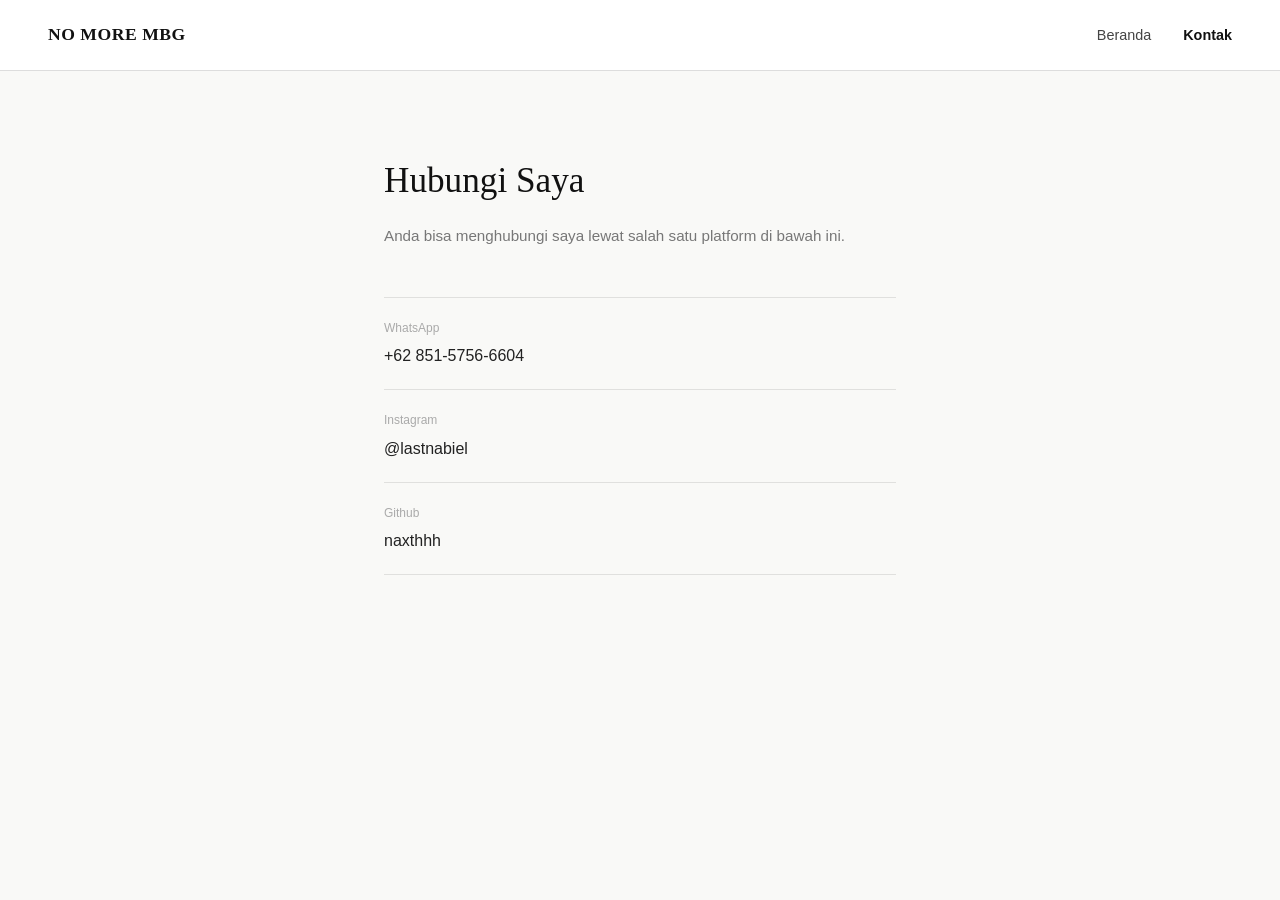
==== contact.html @ 88bd63a3 "First Commit" ====
<!DOCTYPE html>
<html lang="en">
<head>
    <meta charset="UTF-8">
    <meta name="viewport" content="width=device-width, initial-scale=1.0">
    <title>Kontak</title>
    <link rel="stylesheet" href="style.css">
</head>
<body>
 
    <nav>
        <a class="logo" href="index.html">NO MORE MBG</a>
        <ul>
            <li><a href="index.html">Beranda</a></li>
            <li><a href="contact.html" class="active">Kontak</a></li>
        </ul>
    </nav>

    <section class="kontak-saya">
        <h1>Hubungi Saya</h1>
        <p class="subtitle">Anda bisa menghubungi saya lewat salah satu platform di bawah ini.</p>

        <ul class="list-kontak">

            <li>
                <div class="label-kontak">WhatsApp</div>
                <div class="value">
                    <a href="https://wa.me/6285157566604" target="_blank" rel="noopener">+62 851-5756-6604</a>
                </div>
            </li>

            <li>
                <div class="label-kontak">Instagram</div>
                <div class="value">
                    <a href="https://www.instagram.com/lastnabiel" target="_blank" rel="noopener">@lastnabiel</a>
                </div>
            </li>

            <li>
                <div class="label-kontak">Github</div>
                <div class="value">
                    <a href="https://github.com/naxthhh" target="_blank" rel="noopener">naxthhh</a>
                </div>
            </li>

        </ul>

    </section>

</body> 
</html>
---- style.css ----
* {
    margin: 0;
    padding: 0;
    box-sizing: border-box;
}

body {
    font-family: 'Georgia', serif;
    background-color: #f9f9f7;
    color: #222;
    line-height: 1.7;
}

/*navbar*/

nav {
    display: flex;
    justify-content: space-between;
    align-items: center;
    padding: 20px 48px;
    border-bottom: 1px solid #ddd;
    background-color: #fff;
}

nav .logo {
    font-size: 1.1rem;
    font-weight: bold;
    letter-spacing: 0.03em;
    color: #111;
    text-decoration: none;
}

nav ul {
    display: flex;
    list-style: none;
    gap: 32px;
}

nav ul li a {
    text-decoration: none;
    color: #444;
    font-family: 'Helvetica Neue', sans-serif;
    font-size: 0.9rem;
    transition: color 0.2s;
}

nav ul li a:hover {
    color: #111;
}

nav ul li a.active {
    color: #111;
    font-weight: 600;
}

/*index.html*/

.utama {
    max-width: 900px;
    margin: 80px auto 60px;
    padding: 0 24px;
}

.utama h1 {
    font-size: 2.4rem;
    margin-bottom: 20px;
    line-height: 1.25;
    font-weight: normal;
    color: #111;
    text-align: center;
}

.utama p {
    font-size: 1.05rem;
    max-width: 580px;
    color: #555;
    text-align: justify;
    margin: 0 auto;
}

.hero p + p {
    margin-top: 16px;
}

.divider {
    width: 100%;
    height: 2px;
    background-color: #bbb;
    margin: 36px 0;
}

.gambar {
    max-width: 700px;
    margin: 0 auto 80px;
    padding: 0 24px;
}

.gambar h2 {
    font-size: 1rem;
    font-family: 'Helvetica Neue', sans-serif;
    font-weight: 600;
    color: #888;
    margin-bottom: 20px;
}

.foto {
    display: grid;
    grid-template-columns: 1fr 1fr;
    gap: 16px;
}

.foto-item {
    overflow: hidden;
    border-radius: 4px;
    background-color: #e5e5e3;
}

.foto-item img {
    width: 100%;
    height: auto;
    display: block;
}

.caption {
    padding: 10px 12px;
    font-family: 'Helvetica Neue', sans-serif;
    font-size: 0.8rem;
    color: #777;
}

/*contact.html*/

.kontak-saya {
    max-width: 560px;
    margin: 80px auto 100px;
    padding: 0 24px;
}

.kontak-saya h1 {
    font-size: 2.2rem;
    font-weight: normal;
    margin-bottom: 12px;
    color: #111;
}

.kontak-saya .subtitle {
    font-family: 'Helvetica Neue', sans-serif;
    font-size: 0.95rem;
    color: #777;
    margin-bottom: 48px;
}

.list-kontak {
    list-style: none;
    display: flex;
    flex-direction: column;
}

.list-kontak li {
    border-top: 1px solid #e0e0de;
    padding: 20px 0;
}

.list-kontak li:last-child {
    border-bottom: 1px solid #e0e0de;
}

.label-kontak {
    font-family: 'Helvetica Neue', sans-serif;
    font-size: 0.75rem;
    color: #aaa;
    margin-bottom: 4px;
}

.value {
    font-family: 'Helvetica Neue', sans-serif;
    font-size: 1rem;
    color: #222;
}

.value a {
    text-decoration: none;
    color: #222;
    transition: color 0.2s;
}

.value a:hover {
    color: #000;
    text-decoration: underline;
}

/*2 halaman*/

@media (max-width: 600px) {
    nav {
        padding: 16px 20px;
    }

    nav ul {
    gap: 20px;
    }

    .utama {
    margin: 48px auto 40px;
    }

    .utama h1 {
    font-size: 1.7rem;
    }

    .foto {
    grid-template-columns: 1fr;
    }

    .kontak-saya {
    margin: 48px auto 60px;
    }

    .kontak-saya h1 {
    font-size: 1.7rem;
    }
}
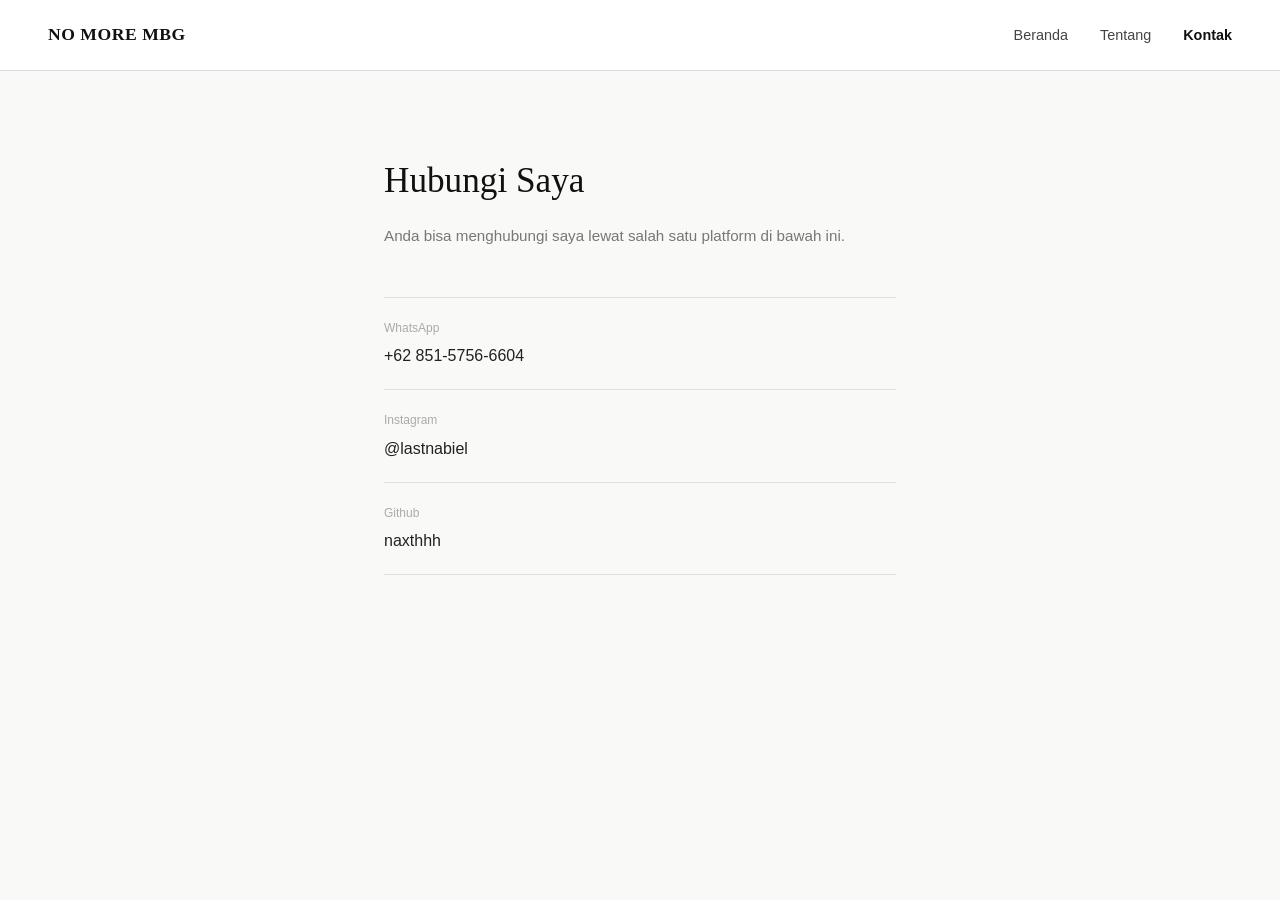
==== commit a302d3cb: "feat: tambah halaman tentang" ====
--- a/contact.html
+++ b/contact.html
@@ -7,11 +7,12 @@
     <link rel="stylesheet" href="style.css">
 </head>
 <body>
- 
+
     <nav>
         <a class="logo" href="index.html">NO MORE MBG</a>
         <ul>
             <li><a href="index.html">Beranda</a></li>
+            <li><a href="tentang.html">Tentang</a></li>
             <li><a href="contact.html" class="active">Kontak</a></li>
         </ul>
     </nav>
@@ -26,9 +27,8 @@
                 <div class="label-kontak">WhatsApp</div>
                 <div class="value">
                     <a href="https://wa.me/6285157566604" target="_blank" rel="noopener">+62 851-5756-6604</a>
-                </div>
             </li>
-
+            
             <li>
                 <div class="label-kontak">Instagram</div>
                 <div class="value">
--- a/style.css
+++ b/style.css
@@ -219,4 +219,118 @@
     .kontak-saya h1 {
     font-size: 1.7rem;
     }
+}
+
+/*tentang.html*/
+
+.tentang {
+    max-width: 900px;
+    margin: 80px auto 60px;
+    padding: 0 24px;
+}
+
+.tentang h1 {
+    font-size: 2.4rem;
+    font-weight: normal;
+    line-height: 1.25;
+    margin-bottom: 20px;
+    color: #111;
+    text-align: center;
+}
+
+.tentang p {
+    font-size: 1.05rem;
+    line-height: 1.75;
+    color: #555;
+    max-width: 700px;
+    text-align: justify;
+    margin-bottom: 20px;
+    text-wrap: pretty;
+}
+
+.tentang .divider {
+    margin: 36px 0;
+}
+
+.tentang h2 {
+    font-family: 'Helvetica Neue', sans-serif;
+    font-size: 0.95rem;
+    font-weight: 600;
+    color: #888;
+    text-transform: uppercase;
+    letter-spacing: 0.08em;
+    margin: 40px 0 16px;
+}
+
+.tentang p {
+    font-size: 1.05rem;
+    color: #555;
+    margin-bottom: 16px;
+}
+
+.prinsip {
+    list-style: none;
+    display: flex;
+    flex-direction: column;
+    gap: 20px;
+}
+
+.prinsip li {
+    display: flex;
+    gap: 20px;
+    align-items: flex-start;
+}
+
+.prinsip .angka {
+    font-family: 'Helvetica Neue', sans-serif;
+    font-size: 0.85rem;
+    color: #aaa;
+    padding-top: 3px;
+}
+
+.prinsip strong {
+    display: block;
+    font-family: 'Helvetica Neue', sans-serif;
+    font-size: 1rem;
+    color: #111;
+    margin-bottom: 4px;
+}
+
+.prinsip p {
+    font-size: 0.95rem;
+    color: #666;
+    margin: 0;
+}
+
+.aksi {
+    list-style: none;
+    padding-left: 0;
+}
+
+.aksi li {
+    padding: 14px 0 14px 24px;
+    border-top: 1px solid #e0e0de;
+    font-size: 0.95rem;
+    color: #555;
+    position: relative;
+}
+
+.aksi li:last-child {
+    border-bottom: 1px solid #e0e0de;
+}
+
+.aksi li::before {
+    content: "—";
+    position: absolute;
+    left: 0;
+    color: #bbb;
+}
+
+@media (max-width: 600px) {
+    .tentang {
+        margin: 48px auto 60px;
+    }
+    .tentang h1 {
+        font-size: 1.7rem;
+    }
 }
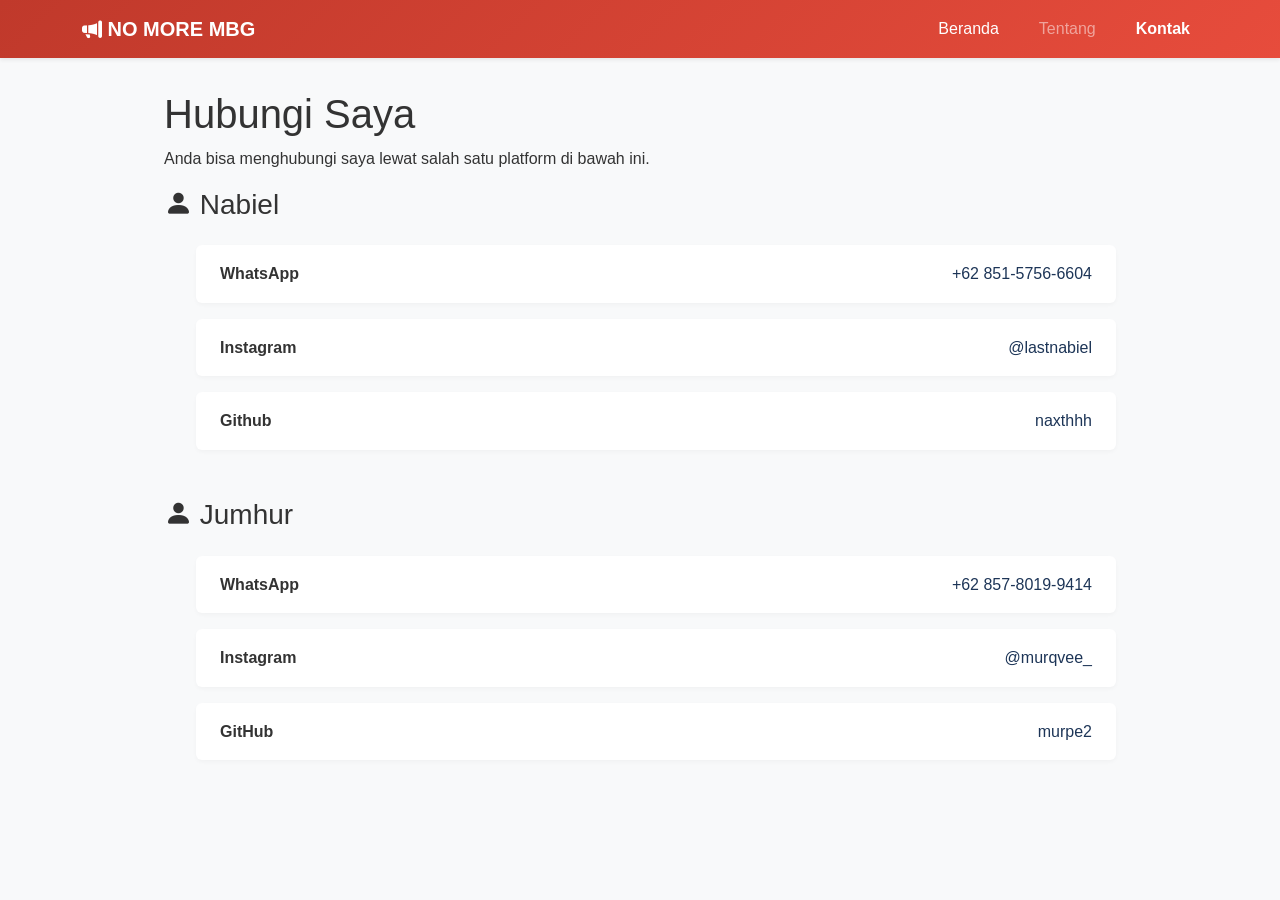
==== commit e9a38120: "feat: nambah navbar bootstrap" ====
--- a/contact.html
+++ b/contact.html
@@ -4,25 +4,44 @@
     <meta charset="UTF-8">
     <meta name="viewport" content="width=device-width, initial-scale=1.0">
     <title>Kontak</title>
+    <link href="https://cdn.jsdelivr.net/npm/bootstrap@5.3.3/dist/css/bootstrap.min.css" rel="stylesheet">
+    <link rel="stylesheet" href="https://cdn.jsdelivr.net/npm/bootstrap-icons@1.11.3/font/bootstrap-icons.css">
     <link rel="stylesheet" href="style.css">
 </head>
 <body>
 
-    <nav>
-        <a class="logo" href="index.html">NO MORE MBG</a>
-        <ul>
-            <li><a href="index.html">Beranda</a></li>
-            <li><a href="tentang.html">Tentang</a></li>
-            <li><a href="contact.html" class="active">Kontak</a></li>
-        </ul>
+    <nav class="navbar navbar-expand-lg navbar-dark sticky-top shadow-sm" style="background: linear-gradient(135deg, #c0392b, #e74c3c);">
+        <div class="container">
+            <a class="navbar-brand fw-bold text-white" href="index.html">
+                <i class="bi bi-megaphone-fill"></i> NO MORE MBG
+            </a>
+            <button class="navbar-toggler" type="button" data-bs-toggle="collapse" data-bs-target="#navMenu">
+                <span class="navbar-toggler-icon"></span>
+            </button>
+            <div class="collapse navbar-collapse" id="navMenu">
+                <ul class="navbar-nav ms-auto">
+                    <li class="nav-item">
+                        <a class="nav-link text-white" href="index.html">Beranda</a>
+                    </li>
+                    <li class="nav-item">
+                        <a class="nav-link text-white-50" href="tentang.html">Tentang</a>
+                    </li>
+                    <li class="nav-item">
+                        <a class="nav-link active text-white fw-bold" href="contact.html">Kontak</a>
+                    </li>
+                </ul>
+            </div>
+        </div>
     </nav>
 
     <section class="kontak-saya">
         <h1>Hubungi Saya</h1>
         <p class="subtitle">Anda bisa menghubungi saya lewat salah satu platform di bawah ini.</p>
 
+        <h3 class="kontak-name">
+            <i class="bi bi-person-fill"></i> Nabiel
+        </h3>
         <ul class="list-kontak">
-
             <li>
                 <div class="label-kontak">WhatsApp</div>
                 <div class="value">
@@ -42,10 +61,38 @@
                     <a href="https://github.com/naxthhh" target="_blank" rel="noopener">naxthhh</a>
                 </div>
             </li>
-
         </ul>
 
+        <h3 class="kontak-nama mt-5">
+        <i class="bi bi-person-fill"></i> Jumhur
+    </h3>
+    <ul class="list-kontak">
+        <li>
+            <div class="label-kontak">WhatsApp</div>
+            <div class="value">
+                <a href="https://wa.me/6285780199414?s=t" target="_blank" rel="noopener">
+                    +62 857-8019-9414
+                </a>
+            </div>
+        </li>
+        <li>
+            <div class="label-kontak">Instagram</div>
+            <div class="value">
+                <a href="https://www.instagram.com/murqvee_?stkn=OGQ2ZXljYXV6aHVi" target="_blank" rel="noopener">
+                    @murqvee_
+                </a>
+            </div>
+        </li>
+        <li>
+            <div class="label-kontak">GitHub</div>
+            <div class="value">
+                <a href="https://github.com/murpe2" target="_blank" rel="noopener">
+                    murpe2
+                </a>
+            </div>
+        </li>
+    </ul>
     </section>
-
+<script src="https://cdn.jsdelivr.net/npm/bootstrap@5.3.3/dist/js/bootstrap.bundle.min.js"></script>
 </body> 
 </html>
--- a/style.css
+++ b/style.css
@@ -1,336 +1,229 @@
 * {
+    box-sizing: border-box;
     margin: 0;
     padding: 0;
-    box-sizing: border-box;
 }
 
 body {
-    font-family: 'Georgia', serif;
-    background-color: #f9f9f7;
-    color: #222;
-    line-height: 1.7;
-}
-
-/*navbar*/
+    font-family: -apple-system, BlinkMacSystemFont, "Segoe UI", Roboto, Oxygen, Ubuntu, Cantarell, sans-serif;
+    line-height: 1.6;
+    color: #333;
+    background-color: #f8f9fa;
+    padding-bottom: 2rem;
+}
+
+img {
+    max-width: 100%;
+    height: auto;
+    display: block;
+}
 
 nav {
     display: flex;
     justify-content: space-between;
     align-items: center;
-    padding: 20px 48px;
-    border-bottom: 1px solid #ddd;
-    background-color: #fff;
+    background-color: #1a1a1a;
+    padding: 1rem 2rem;
+    box-shadow: 0 2px 5px rgba(0,0,0,0.1);
 }
 
 nav .logo {
-    font-size: 1.1rem;
+    color: #ffffff;
+    font-weight: 700;
+    font-size: 1.25rem;
+    text-decoration: none;
+}
+
+nav ul {
+    display: flex;
+    list-style: none;
+    gap: 1.5rem;
+}
+
+nav ul li a {
+    color: #cccccc;
+    text-decoration: none;
+    transition: color 0.3s ease;
+}
+
+nav ul li a:hover,
+nav ul li a.active {
+    color: #ffffff;
     font-weight: bold;
-    letter-spacing: 0.03em;
-    color: #111;
-    text-decoration: none;
-}
-
-nav ul {
-    display: flex;
-    list-style: none;
-    gap: 32px;
-}
-
-nav ul li a {
-    text-decoration: none;
-    color: #444;
-    font-family: 'Helvetica Neue', sans-serif;
-    font-size: 0.9rem;
-    transition: color 0.2s;
-}
-
-nav ul li a:hover {
-    color: #111;
-}
-
-nav ul li a.active {
-    color: #111;
-    font-weight: 600;
-}
-
-/*index.html*/
-
-.utama {
-    max-width: 900px;
-    margin: 80px auto 60px;
-    padding: 0 24px;
-}
-
-.utama h1 {
-    font-size: 2.4rem;
-    margin-bottom: 20px;
-    line-height: 1.25;
-    font-weight: normal;
-    color: #111;
+}
+
+section {
+    max-width: 1000px;
+    margin: 2rem auto;
+    padding: 0 1.5rem;
+}
+
+.divider {
+    height: 4px;
+    width: 60px;
+    background-color: #e63946;
+    margin: 1rem 0 1.5rem 0;
+}
+
+.gambar .foto {
+    display: flex;
+    flex-wrap: wrap;
+    gap: 1.5rem;
+    margin-top: 1.5rem;
+}
+
+.foto-item {
+    flex: 1 1 300px; 
+    border-radius: 8px;
+    overflow: hidden;
+    box-shadow: 0 4px 6px rgba(0,0,0,0.05);
     text-align: center;
-}
-
-.utama p {
-    font-size: 1.05rem;
-    max-width: 580px;
-    color: #555;
-    text-align: justify;
-    margin: 0 auto;
-}
-
-.hero p + p {
-    margin-top: 16px;
-}
-
-.divider {
-    width: 100%;
-    height: 2px;
-    background-color: #bbb;
-    margin: 36px 0;
-}
-
-.gambar {
-    max-width: 700px;
-    margin: 0 auto 80px;
-    padding: 0 24px;
-}
-
-.gambar h2 {
-    font-size: 1rem;
-    font-family: 'Helvetica Neue', sans-serif;
-    font-weight: 600;
-    color: #888;
-    margin-bottom: 20px;
-}
-
-.foto {
-    display: grid;
-    grid-template-columns: 1fr 1fr;
-    gap: 16px;
-}
-
-.foto-item {
-    overflow: hidden;
-    border-radius: 4px;
-    background-color: #e5e5e3;
 }
 
 .foto-item img {
     width: 100%;
-    height: auto;
-    display: block;
+    height: 250px;
+    object-fit: cover;
 }
 
 .caption {
-    padding: 10px 12px;
-    font-family: 'Helvetica Neue', sans-serif;
-    font-size: 0.8rem;
-    color: #777;
-}
-
-/*contact.html*/
-
-.kontak-saya {
-    max-width: 560px;
-    margin: 80px auto 100px;
-    padding: 0 24px;
-}
-
-.kontak-saya h1 {
-    font-size: 2.2rem;
-    font-weight: normal;
-    margin-bottom: 12px;
-    color: #111;
-}
-
-.kontak-saya .subtitle {
-    font-family: 'Helvetica Neue', sans-serif;
-    font-size: 0.95rem;
-    color: #777;
-    margin-bottom: 48px;
+    padding: 1rem;
+    font-weight: 600;
+}
+
+.prinsip {
+    list-style: none;
+    margin-top: 1.5rem;
+    display: flex;
+    flex-direction: column;
+    gap: 1rem;
+}
+
+.prinsip li {
+    display: flex;
+    align-items: center;
+    background: #ffffff;
+    padding: 1rem;
+    border-radius: 6px;
+    box-shadow: 0 2px 4px rgba(0,0,0,0.03);
+    gap: 1rem;
+}
+
+.prinsip .angka {
+    font-size: 1.5rem;
+    font-weight: bold;
+    color: #e63946;
 }
 
 .list-kontak {
     list-style: none;
+    margin-top: 1.5rem;
     display: flex;
     flex-direction: column;
+    gap: 1rem;
 }
 
 .list-kontak li {
-    border-top: 1px solid #e0e0de;
-    padding: 20px 0;
-}
-
-.list-kontak li:last-child {
-    border-bottom: 1px solid #e0e0de;
+    display: flex;
+    justify-content: space-between;
+    align-items: center;
+    background: #ffffff;
+    padding: 1rem 1.5rem;
+    border-radius: 6px;
+    box-shadow: 0 2px 4px rgba(0,0,0,0.03);
 }
 
 .label-kontak {
-    font-family: 'Helvetica Neue', sans-serif;
-    font-size: 0.75rem;
-    color: #aaa;
-    margin-bottom: 4px;
-}
-
-.value {
-    font-family: 'Helvetica Neue', sans-serif;
-    font-size: 1rem;
-    color: #222;
-}
-
-.value a {
+    font-weight: 600;
+}
+
+.list-kontak a {
+    color: #1d3557;
     text-decoration: none;
-    color: #222;
-    transition: color 0.2s;
-}
-
-.value a:hover {
-    color: #000;
+}
+
+.list-kontak a:hover {
     text-decoration: underline;
 }
 
-/*2 halaman*/
-
-@media (max-width: 600px) {
+
+@media (max-width: 768px) {
     nav {
-        padding: 16px 20px;
+        flex-direction: column;
+        gap: 1rem;
+        text-align: center;
     }
 
     nav ul {
-    gap: 20px;
-    }
-
-    .utama {
-    margin: 48px auto 40px;
-    }
-
-    .utama h1 {
-    font-size: 1.7rem;
-    }
-
-    .foto {
-    grid-template-columns: 1fr;
-    }
-
-    .kontak-saya {
-    margin: 48px auto 60px;
-    }
-
-    .kontak-saya h1 {
-    font-size: 1.7rem;
-    }
-}
-
-/*tentang.html*/
-
-.tentang {
-    max-width: 900px;
-    margin: 80px auto 60px;
-    padding: 0 24px;
-}
-
-.tentang h1 {
-    font-size: 2.4rem;
-    font-weight: normal;
-    line-height: 1.25;
-    margin-bottom: 20px;
-    color: #111;
-    text-align: center;
-}
-
-.tentang p {
-    font-size: 1.05rem;
-    line-height: 1.75;
-    color: #555;
-    max-width: 700px;
-    text-align: justify;
-    margin-bottom: 20px;
-    text-wrap: pretty;
-}
-
-.tentang .divider {
-    margin: 36px 0;
-}
-
-.tentang h2 {
-    font-family: 'Helvetica Neue', sans-serif;
-    font-size: 0.95rem;
-    font-weight: 600;
-    color: #888;
-    text-transform: uppercase;
-    letter-spacing: 0.08em;
-    margin: 40px 0 16px;
-}
-
-.tentang p {
-    font-size: 1.05rem;
-    color: #555;
-    margin-bottom: 16px;
-}
-
-.prinsip {
-    list-style: none;
-    display: flex;
-    flex-direction: column;
-    gap: 20px;
-}
-
-.prinsip li {
-    display: flex;
-    gap: 20px;
-    align-items: flex-start;
-}
-
-.prinsip .angka {
-    font-family: 'Helvetica Neue', sans-serif;
-    font-size: 0.85rem;
-    color: #aaa;
-    padding-top: 3px;
-}
-
-.prinsip strong {
-    display: block;
-    font-family: 'Helvetica Neue', sans-serif;
-    font-size: 1rem;
-    color: #111;
-    margin-bottom: 4px;
-}
-
-.prinsip p {
-    font-size: 0.95rem;
-    color: #666;
-    margin: 0;
-}
-
-.aksi {
-    list-style: none;
-    padding-left: 0;
-}
-
-.aksi li {
-    padding: 14px 0 14px 24px;
-    border-top: 1px solid #e0e0de;
-    font-size: 0.95rem;
-    color: #555;
-    position: relative;
-}
-
-.aksi li:last-child {
-    border-bottom: 1px solid #e0e0de;
-}
-
-.aksi li::before {
-    content: "—";
-    position: absolute;
-    left: 0;
-    color: #bbb;
-}
-
-@media (max-width: 600px) {
-    .tentang {
-        margin: 48px auto 60px;
-    }
-    .tentang h1 {
-        font-size: 1.7rem;
-    }
+        width: 100%;
+        justify-content: center;
+    }
+
+    .gambar .foto {
+        flex-direction: column;
+    }
+
+    .foto-item {
+        flex: 1 1 100%;
+    }
+
+    .list-kontak li {
+        flex-direction: column;
+        align-items: flex-start;
+        gap: 0.5rem;
+    }
+
+    h1 {
+        font-size: 1.75rem;
+    }
+
+    h2 {
+        font-size: 1.3rem;
+    }
+} 
+
+
+.card {
+    transition: all 0.3s ease;
+}
+
+.card:hover {
+    transform: translateY(-5px);
+    box-shadow: 0 15px 30px rgba(192, 57, 43, 0.2);
+}
+
+.navbar-brand {
+    transition: transform 0.3s;
+}
+
+.navbar-brand:hover {
+    transform: scale(1.05);
+}
+
+.btn-light {
+    transition: all 0.3s;
+}
+
+.btn-light:hover {
+    transform: translateY(-2px);
+    box-shadow: 0 10px 25px rgba(0, 0, 0, 0.2);
+}
+
+@media (max-width: 768px) {
+    .display-4 {
+        font-size: 1.8rem;
+    }
+    
+    .hero-mbg {
+        padding: 40px 15pxt;
+    }
+    
+    .card-img-top {
+        height: 200px;
+    }
+}
+
+::selection {
+    background-color: #c0392b;
+    color: white;
 }
